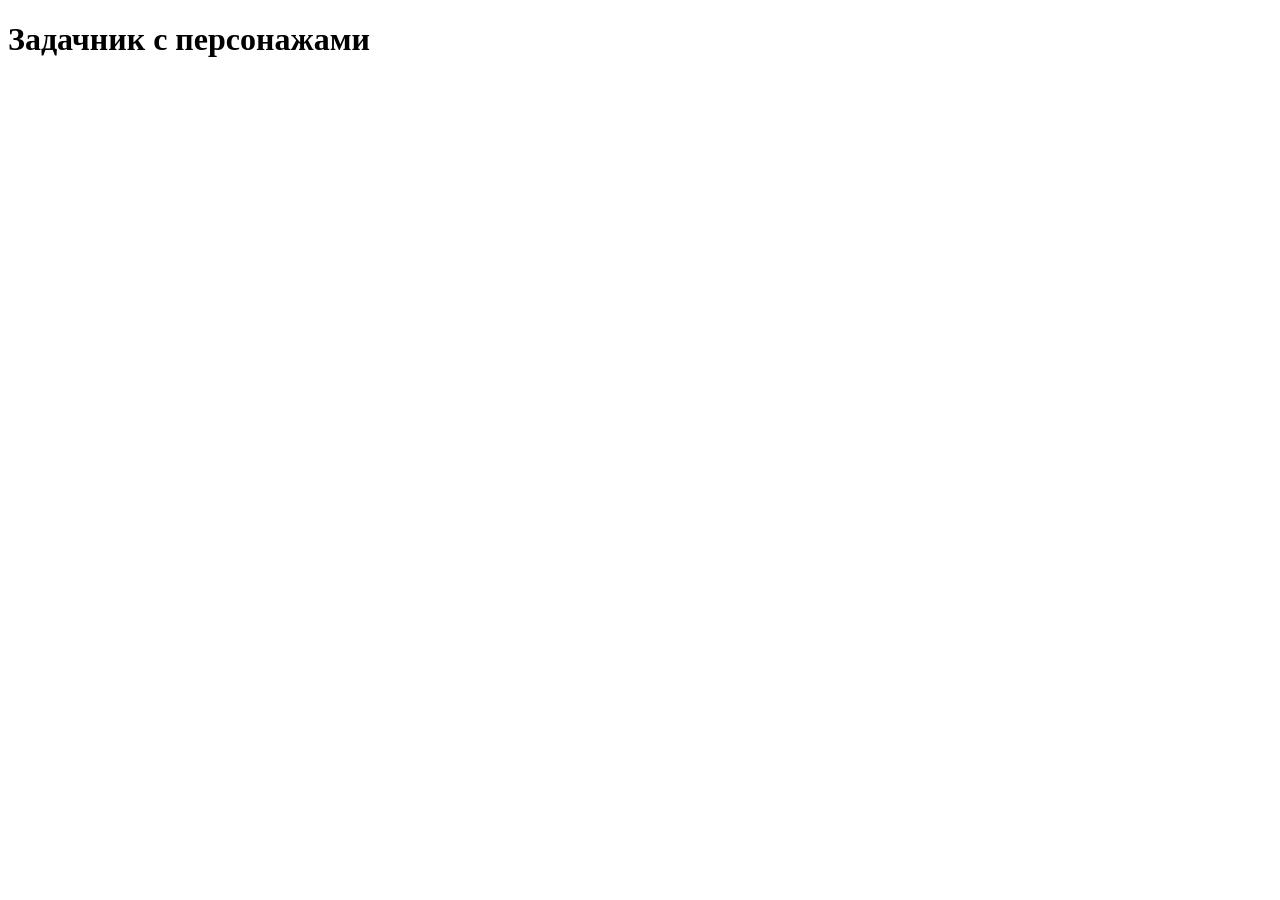
==== index.html @ b11a34c9 "init" ====
<!doctype html>
<html lang="ru">
  <head>
    <meta charset="utf-8" />
    <meta name="viewport" content="width=device-width, initial-scale=1" />
    <meta name="color-scheme" content="light dark" />
    <title>Задачник с персонажами</title>
    <link
      rel="icon"
      type="image/svg+xml"
      href="data:image/svg+xml,<svg viewBox='-10 -15 20 20' xmlns='http://www.w3.org/2000/svg'><text text-anchor='middle'>📝</text></svg>"
    />
    <link
      rel="stylesheet"
      href="https://800147.github.io/tools/src/Document/Document.css"
    />
    <link rel="stylesheet" href="./style.css" />
    <script type="module" src="./script.js"></script>
  </head>
  <body class="Document">
    <main>
      <h1>Задачник с персонажами</h1>
    </main>
  </body>
</html>
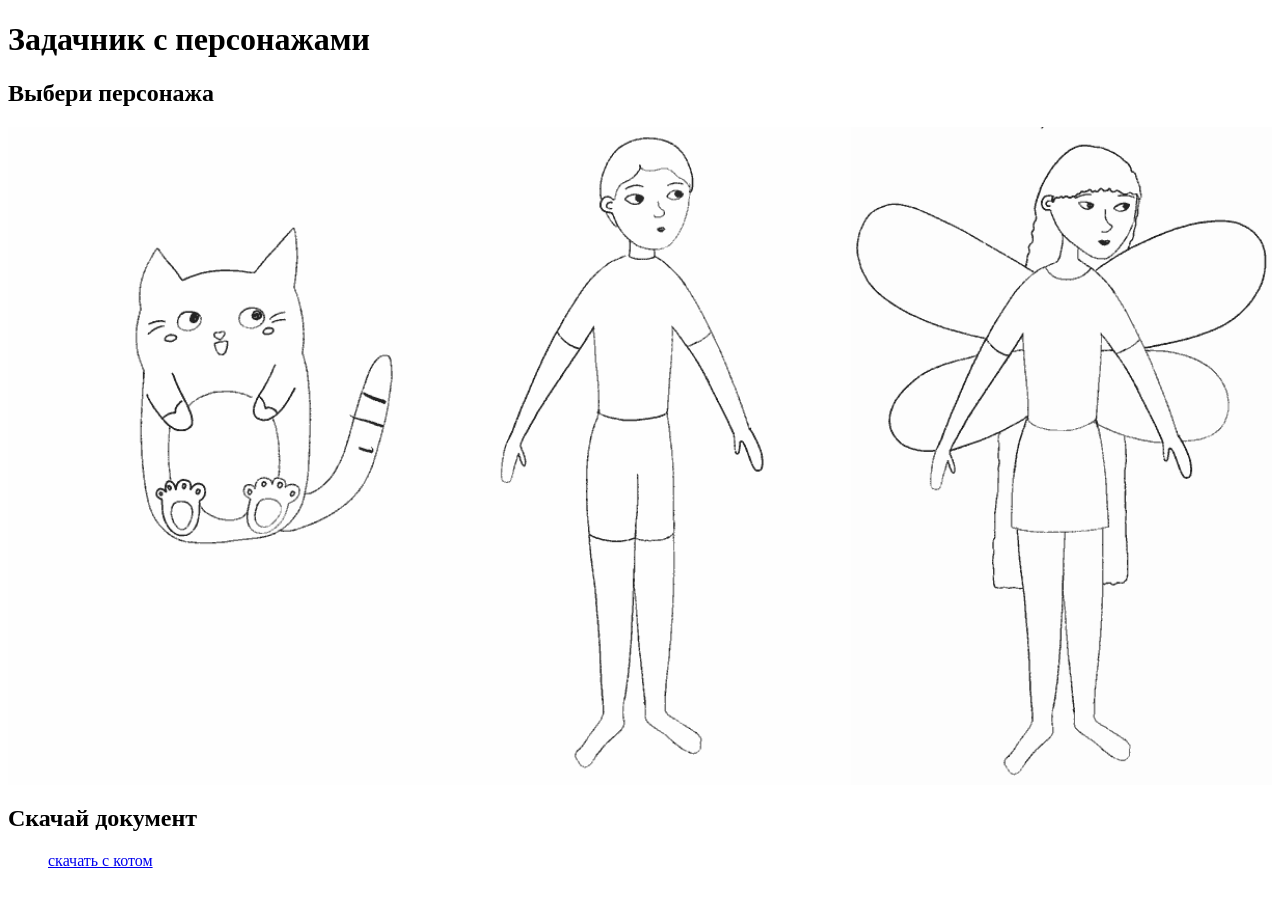
==== commit fd1982b5: "download pdf" ====
--- a/index.html
+++ b/index.html
@@ -16,10 +16,133 @@
     />
     <link rel="stylesheet" href="./style.css" />
     <script type="module" src="./script.js"></script>
+    <style>
+      .CharacterChooser {
+        display: grid;
+        grid-auto-flow: column;
+        width: 100%;
+        gap: var(--size-s);
+      }
+      .CharacterChooser-Character {
+        border: solid var(--size-s) light-dark(var(--light-2), var(--dark-2));
+        border-radius: var(--size-xl);
+        background-color: var(--light-1);
+
+        &:has(input:checked) {
+          border-color: var(--blue-color);
+        }
+      }
+      .CharacterChooser-CharacterImg {
+        display: block;
+        width: 100%;
+        height: auto;
+
+        /*@media (prefers-color-scheme: dark) {
+          filter: invert(100%);
+        }*/
+      }
+      .VisuallyHidden {
+        clip: rect(0 0 0 0);
+        clip-path: inset(50%);
+        height: 1px;
+        overflow: hidden;
+        position: absolute;
+        white-space: nowrap;
+        width: 1px;
+      }
+
+      .DownloadButton:not(
+        main:has(.Radio_cat:checked) .DownloadButton_cat,
+        main:has(.Radio_magician:checked) .DownloadButton_magician,
+        main:has(.Radio_fairy:checked) .DownloadButton_fairy
+      ) {
+        display: none;
+      }
+    </style>
   </head>
   <body class="Document">
     <main>
       <h1>Задачник с персонажами</h1>
+      <h2>Выбери персонажа</h2>
+      <section class="CharacterChooser">
+        <label
+          class="CharacterChooser-Character CharacterChooser-Character_cat"
+        >
+          <input
+            class="VisuallyHidden Radio Radio_cat"
+            type="radio"
+            name="character"
+            checked
+          />
+          <img
+            class="CharacterChooser-CharacterImg"
+            src="./files/cat.png"
+            width="406"
+            height="634"
+          />
+        </label>
+        <label
+          class="CharacterChooser-Character CharacterChooser-Character_magician"
+        >
+          <input
+            class="VisuallyHidden Radio Radio_magician"
+            type="radio"
+            name="character"
+          />
+          <img
+            class="CharacterChooser-CharacterImg"
+            src="./files/magician.png"
+            width="406"
+            height="634"
+          />
+        </label>
+        <label
+          class="CharacterChooser-Character CharacterChooser-Character_fairy"
+        >
+          <input
+            class="VisuallyHidden Radio Radio_fairy"
+            type="radio"
+            name="character"
+          />
+          <img
+            class="CharacterChooser-CharacterImg"
+            src="./files/fairy.png"
+            width="406"
+            height="634"
+          />
+        </label>
+      </section>
+      <h2>Скачай документ</h2>
+      <figure class="DownloadButton DownloadButton_cat">
+        <a
+          class="Document-Button"
+          style="--color: var(--blue-color)"
+          href="./files/cat.pdf"
+          download
+        >
+          скачать с котом
+        </a>
+      </figure>
+      <figure class="DownloadButton DownloadButton_magician">
+        <a
+          class="Document-Button"
+          style="--color: var(--blue-color)"
+          href="./files/magician.pdf"
+          download
+        >
+          скачать с волшебником
+        </a>
+      </figure>
+      <figure class="DownloadButton DownloadButton_fairy">
+        <a
+          class="Document-Button"
+          style="--color: var(--blue-color)"
+          href="./files/fairy.pdf"
+          download
+        >
+          скачать с феей
+        </a>
+      </figure>
     </main>
   </body>
 </html>
